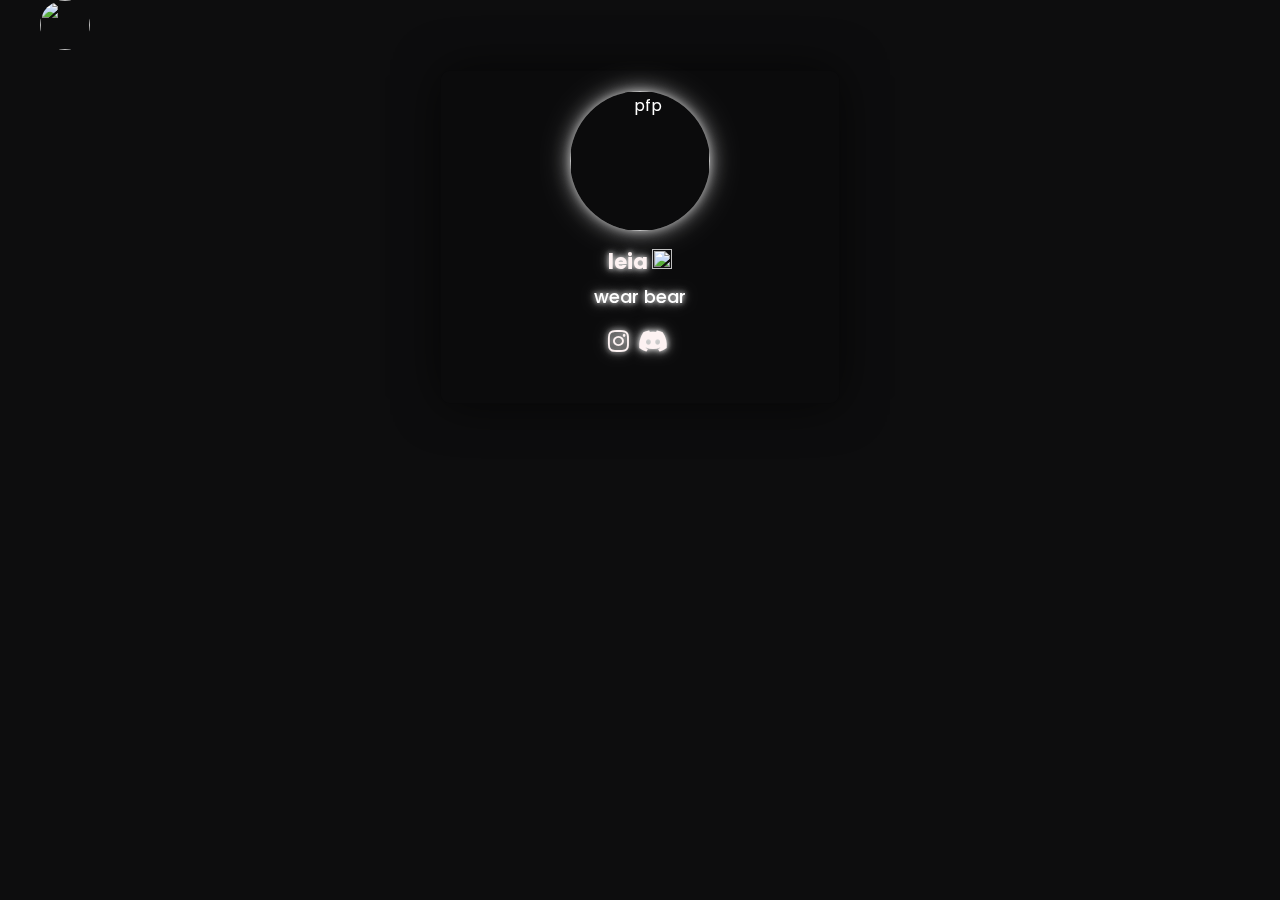
==== leia/index.html @ 9ef11325 "Update index.html" ====
<! html>
<html lang="en">

<head>
    <meta charset="UTF-8">
    <meta http-equiv="X-UA-Compatible" content="IE=edge">
    <meta name="viewport" content="width=device-width, initial-scale=1.0">
    <meta property="og:title" content="leia" />
    <meta property="og:description" content=">_<" />
    <meta property="og:url" content="wock.wtf">
    <meta property="og:image" content="https://images-ext-1.discordapp.net/external/ZVMQlAWCXCaWAlzZDCZE8gfOe0xIlwKkbJkV-up1RrE/%3Fsize%3D1024/https/cdn.discordapp.com/avatars/1272352295023018045/66a7185807aa2dbedb58375db56e5958.png">
    <meta name="twitter:card" content="hi im leia">
    <meta name="twitter:title" content="leia">
    <meta name="twitter:description" content="📍">
    <meta name="twitter:image" content="https://images-ext-1.discordapp.net/external/ZVMQlAWCXCaWAlzZDCZE8gfOe0xIlwKkbJkV-up1RrE/%3Fsize%3D1024/https/cdn.discordapp.com/avatars/1272352295023018045/66a7185807aa2dbedb58375db56e5958.png">
    <meta name="viewport" content="width=device-width, initial-scale=1.0">
    <script src="/cdn-cgi/apps/head/7_N3aHJ6fMx1u8oH90iZ0LNZJvY.js"></script>
    <link href="https://cdnjs.cloudflare.com/ajax/libs/font-awesome/6.2.0/css/all.min.css" rel="stylesheet">
    <link rel="stylesheet" href="https://fonts.googleapis.com/css?family=Poppins">
    <link rel="stylesheet" href="https://fonts.googleapis.com/css?family=Gloria+Hallelujah">
    <link rel="stylesheet" href="style.css">
    <link rel="shortcut icon" type="image/png" href="https://cdn.discordapp.com/emojis/1270447977684533372.webp?size=128&quality=lossless">
    <meta name="theme-color" content="#26272E">
    <script disable-devtool-auto="" src='npm/disable-devtool%40latest.js'></script>
    <script nonce="7fe1e00d-6b77-4d67-8d1a-23c11819d852">
        (function(w, d) {
            ! function(f, g, h, i) {
                f[h] = f[h] || {}

                ;
                f[h].executed = [];

                f.zaraz = {
                    deferred: [],
                    listeners: []
                }

                ;
                f.zaraz.q = [];

                f.zaraz._f = function(j) {
                    return function() {
                        var k = Array.prototype.slice.call(arguments);

                        f.zaraz.q.push({
                            m: j,
                            a: k
                        })
                    }
                }

                ;
                for (const l of ["track", "set", "debug"]) f.zaraz[l] = f.zaraz._f(l);

                f.zaraz.init = () => {
                    var m = g.getElementsByTagName(i)[0],
                        n = g.createElement(i),
                        o = g.getElementsByTagName("title")[0];
                    o && (f[h].t = g.getElementsByTagName("title")[0].text);
                    f[h].x = Math.random();
                    f[h].w = f.screen.width;
                    f[h].h = f.screen.height;
                    f[h].j = f.innerHeight;
                    f[h].e = f.innerWidth;
                    f[h].l = f.location.href;
                    f[h].r = g.referrer;
                    f[h].k = f.screen.colorDepth;
                    f[h].n = g.characterSet;
                    f[h].o = (new Date).getTimezoneOffset();

                    if (f.dataLayer)
                        for (const s of Object.entries(Object.entries(dataLayer).reduce(((t, u) => ({
                                ...t[1],
                                ...u[1]

                            }))))) zaraz.set(s[0], s[1], {
                            scope: "page"
                        });
                    f[h].q = [];

                    for (; f.zaraz.q.length;) {
                        const v = f.zaraz.q.shift();
                        f[h].q.push(v)
                    }

                    n.defer = !0;

                    for (const w of [localStorage, sessionStorage]) Object.keys(w || {}).filter((y => y.startsWith("_zaraz_"))).forEach((x => {
                        try {
                            f[h]["z_" + x.slice(7)] = JSON.parse(w.getItem(x))
                        } catch {
                            f[h]["z_" + x.slice(7)] = w.getItem(x)
                        }
                    }));
                    n.referrerPolicy = "origin";
                    n.src = "/ventryshield/contents.js?z=" + btoa(encodeURIComponent(JSON.stringify(f[h])));
                    m.parentNode.insertBefore(n, m)
                }

                ;
                ["complete", "interactive"].includes(g.readyState) ? zaraz.init() : f.addEventListener("DOMContentLoaded", zaraz.init)
            }

            (w, d, "zarazData", "script");
        })(window, document);
    </script>
</head>

<body>
    <style>
        .username {
            font-family: "Poppins", sans-serif;
        }

        .username {
            color: #FDF2F2
        }

        .bio-text {
            color: #FDF2F2
        }

        .social-icons {
            color: #FDF2F2
        }

        .btn-link {
            color: #ffffff
        }

        .btn-link {
            background-color: Transparent;
        }

        body {
            background-color: #0d0d0e;
            background-size: cover
        }
        
        .musicbtn {
            background: #000
        }
        
      
        
       /* Glowing effect and subtle hover effect for the username */
.username {
    position: relative; /* Allow movement */
    animation: hoverUsername 8s ease-in-out infinite, glowUsername 2s ease-in-out infinite alternate;
    text-shadow: 0 0 5px rgba(255, 255, 255, 0.8), 0 0 10px rgba(255, 255, 255, 0.6), 0 0 15px rgba(255, 255, 255, 0.4);
}

/* Glowing effect and subtle hover effect for the socials container */
.socials {
    position: relative; /* Allow movement */
    animation: hoverSocials 10s ease-in-out infinite, glowSocials 2s ease-in-out infinite alternate;
    text-shadow: 0 0 5px rgba(255, 255, 255, 0.8), 0 0 10px rgba(255, 255, 255, 0.6), 0 0 15px rgba(255, 255, 255, 0.4);
}
/* Glowing and hovering effect for the profile picture */
.pfp-image {
    position: relative; /* Allow movement */
    animation: hoverPfp 10s ease-in-out infinite, glowPfp 2s ease-in-out infinite alternate;
    box-shadow: 0 0 10px rgba(255, 255, 255, 0.5), 0 0 20px rgba(255, 255, 255, 0.4), 0 0 30px rgba(255, 255, 255, 0.3);
    border-radius: 50%; /* Keep the round shape */
}

/* Keyframes for pfp subtle hovering effect */
@keyframes hoverPfp {
    0% {
        transform: translate(0, 0);
    }
    20% {
        transform: translate(-2px, 2px);
    }
    40% {
        transform: translate(2px, -2px);
    }
    60% {
        transform: translate(-1px, 1px);
    }
    80% {
        transform: translate(1px, -1px);
    }
    100% {
        transform: translate(0, 0);
    }
}

/* Keyframes for pfp glowing effect */
@keyframes glowPfp {
    0% {
        box-shadow: 0 0 10px rgba(255, 255, 255, 0.5), 0 0 20px rgba(255, 255, 255, 0.4), 0 0 30px rgba(255, 255, 255, 0.3);
    }
    100% {
        box-shadow: 0 0 20px rgba(255, 255, 255, 0.7), 0 0 40px rgba(255, 255, 255, 0.5), 0 0 60px rgba(255, 255, 255, 0.4);
    }
}

/* Keyframes for username subtle hovering effect */
@keyframes hoverUsername {
    0% {
        transform: translate(0, 0);
    }
    20% {
        transform: translate(-3px, -1px);
    }
    40% {
        transform: translate(3px, 2px);
    }
    60% {
        transform: translate(-2px, 3px);
    }
    80% {
        transform: translate(2px, -2px);
    }
    100% {
        transform: translate(0, 0);
    }
}

/* Keyframes for socials subtle hovering effect */
@keyframes hoverSocials {
    0% {
        transform: translate(0, 0);
    }
    25% {
        transform: translate(-2px, 3px);
    }
    50% {
        transform: translate(2px, -1px);
    }
    75% {
        transform: translate(-1px, -2px);
    }
    100% {
        transform: translate(1px, 2px);
    }
}

/* Keyframes for username glowing effect */
@keyframes glowUsername {
    0% {
        text-shadow: 0 0 5px rgba(255, 255, 255, 0.8), 0 0 10px rgba(255, 255, 255, 0.6), 0 0 15px rgba(255, 255, 255, 0.4);
    }
    100% {
        text-shadow: 0 0 15px rgba(255, 255, 255, 1), 0 0 30px rgba(255, 255, 255, 0.8), 0 0 45px rgba(255, 255, 255, 0.6);
    }
}

/* Keyframes for socials glowing effect */
@keyframes glowSocials {
    0% {
        text-shadow: 0 0 5px rgba(255, 255, 255, 0.8), 0 0 10px rgba(255, 255, 255, 0.6), 0 0 15px rgba(255, 255, 255, 0.4);
    }
    100% {
        text-shadow: 0 0 15px rgba(255, 255, 255, 1), 0 0 30px rgba(255, 255, 255, 0.8), 0 0 45px rgba(255, 255, 255, 0.6);
    }
}

/* Glowing and hovering effect for the bio-text */
.bio-text {
    position: relative; /* Allow movement */
    animation: hoverBio 8s ease-in-out infinite, glowBio 2s ease-in-out infinite alternate;
    text-shadow: 0 0 5px rgba(255, 255, 255, 0.8), 0 0 10px rgba(255, 255, 255, 0.6), 0 0 15px rgba(255, 255, 255, 0.4);
    font-size: 18px; /* Adjust font size as needed */
    color: white; /* Ensure the text color complements the glow */
}

/* Keyframes for bio-text subtle hovering effect */
@keyframes hoverBio {
    0% {
        transform: translate(0, 0);
    }
    20% {
        transform: translate(-2px, 1px);
    }
    40% {
        transform: translate(2px, -2px);
    }
    60% {
        transform: translate(-1px, 2px);
    }
    80% {
        transform: translate(1px, -1px);
    }
    100% {
        transform: translate(0, 0);
    }
}

/* Keyframes for bio-text glowing effect */
@keyframes glowBio {
    0% {
        text-shadow: 0 0 5px rgba(255, 255, 255, 0.8), 0 0 10px rgba(255, 255, 255, 0.6), 0 0 15px rgba(255, 255, 255, 0.4);
    }
    100% {
        text-shadow: 0 0 15px rgba(255, 255, 255, 1), 0 0 30px rgba(255, 255, 255, 0.8), 0 0 45px rgba(255, 255, 255, 0.6);
    }
}


    </style>    








<!-- Snow effect script -->
<script src="leia/snow.js"></script>
<script>
    // Adjust the snow effect here
    // Assuming you have control over the size in your 'snow.js' file
    // Look for a parameter like `flakeSize` or similar
    // Here's a generic example
    setupSnowEffect(snowSettings);
</script>







    <div id="border">
        <div id="borderTop" style="top: 0; left: 0;"></div>
        <div id="borderRight" style="right: 0; top: 0;"></div>
        <div id="borderBottom" style="bottom: 0; right: 0;"></div>
        <div id="borderLeft" style="left: 0; bottom: 0;"></div>
    </div>

    <script src="leia/music.js"></script>
</body>

</html>

        
    <body>
        <header>
            <nav>
                <div class="header_logo"><img src="https://pluspng.com/img-png/transparent-png-hd-dates-hd-2008-0075-png-1280.png" alt="" srcset=""></div>
                <div class="header_links">
                </div>
            </nav>
        </header>
        
        <div class>
            <div class="center">
                <div class="container blur"><img class="pfp-image" style="border: 0px solid #1f202038;" src="https://cdn.discordapp.com/avatars/1272352295023018045/66a7185807aa2dbedb58375db56e5958.png?size=1024" alt="pfp">
                <p class="username">leia</span> <img class="badge" src="https://cdn.discordapp.com/emojis/1280324631538044950.webp?size=96&quality=lossless" title="Owner"></p>
                 <p class="bio-text">wear bear</span>
                        <div class="socials">
                        <div class="tooltip"><a target="_blank" href="https://instagram.com/reattachmentlol"><span class="tooltiptext">Instagram</span><i class="fa-brands fa-instagram social-icons"></i></a></div>
                        <div class="tooltip"><a target="_blank" href="https://discord.gg/lmao"><span class="tooltiptext">Discord</span><i class="fa-brands fa-discord social-icons"></i></a></div>
                    </div>
            </div>
   
            
        <script src="weary/music.js"></script>
<script src="weary/pagecopy.js"></script>
<script src="weary/main.js"></script>
<script src="weary/load.js"></script>
<script src="weary/snow.js"></script>
<script>


        <!DOCTYPE html>
        <html lang="en">
        <head>
            <style>
                body {
                    background: url('https://color-hex.org/colors/000000.png') center/cover no-repeat fixed;
                    align-items: center;
                    justify-content: center;
                    height: 100vh;
                    margin: 0;
                    backdrop-filter: blur(0px);
                    cursor: url('https://cdn.discordapp.com/attachments/1146070422606057474/1155441506996461640/White_Crosshair_Cursor.cur') 16 16, auto !important;
                }
            </style>
        </head>
        <body>
        </body>

</html>
---- leia/style.css ----
* {
    margin: 0;
    padding: 0;
    box-sizing: border-box;
}

html, body {
    height: 100%;
}

body {
    font-family: 'Poppins', sans-serif;
    color: #fff;
    background-size: cover;
    overflow: hidden;
}

video {
    position: fixed;
    top: 0;
    left: 0;
    width: 100%;
    height: 100%;
    object-fit: cover;
    z-index: -1;
    filter: blur(5px) brightness(25%);
    pointer-events: none;
}


@font-face {
    font-family: king;
    src: url(../fonts/Kingslayer.otf)
}

@font-face {
    font-family: strange;
    src: url(../fonts/Strange\ Piece.ttf)
}

@font-face {
    font-family: hacka;
    src: url(../fonts/Modeseven-L3n5.ttf)
}

@font-face {
    font-family: old;
    src: url(../fonts/BALLT___.TTF)
}

@font-face {
    font-family: digital;
    src: url(../fonts/MINISKAP.TTF)
}

@font-face {
    font-family: buble;
    src: url(../fonts/BLOBBYCHUG.ttf)
}

#kira1 {
    position: fixed;
    top: 50%;
    left: 50%;
    transform: translate(-50%, -50%);
    width: 100%;
    height: auto;
    object-fit: cover;
}

#kira1 {
    filter: blur(3px) brightness(75%);
    z-index: -1;
  }

#kira1::-webkit-media-controls {
    display: none;
}

.slider {
	-webkit-appearance: none;
	appearance: none;
	width: 100%;
	height: 5px;
	border-radius: 5px;  
	background: #ddd;
	outline: none;
	opacity: 0.7;
	-webkit-transition: .2s;
	transition: opacity .2s;
  }
  
  .slider:hover {
	opacity: 1;
  }
  
  .slider::-webkit-slider-thumb {
	-webkit-appearance: none;
	appearance: none;
	width: 15px;
	height: 15px;
	border-radius: 50%; 
	background: #4CAF50;
	cursor: pointer;
  }
  
  .slider::-moz-range-thumb {
	width: 15px;
	height: 15px;
	border-radius: 50%;
	background: #4CAF50;
	cursor: pointer;
  }

@media (max-width: 768px) {
    #kira1 {
        top: 0;
        left: 0;
        transform: none;
    }
}

@keyframes video-scroll {
    from {
        transform: translateY(0);
    }

    to {
        transform: translateY(-50%);
    }
}

#kira1.playing {
    animation: video-scroll 10s linear infinite;
}


.center {
	margin: 0 auto;
	text-align: center;
	margin-top: 20px
}

.container {
	max-width: 400px;
	margin: auto;
	margin-bottom: 15px;
	margin-top: 15px
}

i {
	font-size: 20px;
	margin-right: 5px
}

.pfp-image {
	animation: down 2s;
	border-radius: 100%;
	object-fit: cover;
    border: 5px solid #3b3d4e93;
	display: block;
	margin-left: auto;
	margin-right: auto;
	width: 140px;
	max-width: 140px;
	height: 140px
}

.username {
	animation: up 2s;
	font-size: 21px;
	margin-top: 15px;
	font-weight: 700
}

.bio-text {
	font-size: 14px;
	margin-top: 6px;
	animation: up 2s;
	font-weight: 500;
	color: #f1f1f1bd
}

.social-icons {
	margin-top: 0;
	color: #fff;
	font-size: 24px;
	transition: .2s ease-in-out;
	padding: 0 2px
}

.tooltip {
	position: relative;
	display: inline-block
}

.tooltip .tooltiptext {
	visibility: hidden;
	width: 120px;
	background-color: #000;
	color: #fff;
	text-align: center;
	border-radius: 6px;
	padding: 8px 0;
	position: absolute;
	z-index: 1;
	bottom: 150%;
	left: 50%;
	margin-left: -63px;
	transform: scale(0);
	transition: ease-in-out 150ms
}

.tooltip:hover .tooltiptext {
    visibility: visible;
    transform: scale(1)
}

.social-icons:hover {
    transform: scale(1.1)
}

.social-icons:hover {
    transform: scale(1.1)
}

.spotifys {
    animation: up 2s;
    margin-bottom: 32px
}

.socials {
    margin: 0 auto;
    animation: up 2s;
    margin-bottom: 30px;
    margin-top: 19px;
    display: flex;
    align-items: center;
    justify-content: center
}

.badge {
    height: 20px
}

.badgeunder {
    animation: up 2s;
    height: 20px
}

.disc-name {
    font-weight: 600;
    font-size: 14px
}

.flex-display {
    display: flex;
    align-items: center;
    justify-content: center;
    padding: 9px 1px;
    border: 1px solid gray;
    width: 50%;
    margin: auto;
    border-radius: 20rem;
    margin-top: 20px;
    cursor: pointer
}

.disc {
    font-size: 14px;
    margin-right: 5px;
    color: #5865f2;
    text-shadow: #5865f2 0 0 9px
}

.img-class {
    animation: up 2s;
    max-width: 100%;
    max-height: 100%;
    width: auto;
    height: auto
}

.btn-link {
    animation: up 2s;
    padding: 12px 44px;
    width: 90%;
    text-align: center;
    background-color: #0d0d0e;
    border: 0 solid #1c1c1c;
    border-radius: 8px;
    -webkit-box-shadow: 0 0 17px 1px rgba(0, 0, 0, .57);
    -moz-box-shadow: 0 0 17px 1px rgba(0, 0, 0, .57);
    box-shadow: 0 0 17px 1px rgba(0, 0, 0, .57);
    cursor: pointer;
    color: #a7a7a7;
    transition: transform .25s ease, color .25s ease, background-color .25s ease, border-color .25s ease;
    margin-bottom: 19px;
    font-weight: 400;
    font-family: poppins
}

.discord-widget {
    animation: up 2s;
    padding: 12px 12px;
    width: 85%;
    text-align: center;
    border-radius: 8px;
    -webkit-box-shadow: 0 0 17px 1px rgba(0, 0, 0, .57);
    -moz-box-shadow: 0 0 17px 1px rgba(0, 0, 0, .57);
    box-shadow: 0 0 17px 1px rgba(0, 0, 0, .57);
    cursor: pointer;
    color: #a7a7a7;
    transition: transform .25s ease, color .25s ease, background-color .25s ease, border-color .25s ease;
    margin-bottom: 19px;
    font-weight: 400;
    font-family: poppins
  }
  
  .discord-widget:hover {
    -webkit-box-shadow: 0 0 20px 1px rgb(47 47 47/90%);
    -moz-box-shadow: 0 0 20px 1px rgb(47 47 47/90%);
    box-shadow: 0 0 20px 1px rgb(47 47 47/90%);
    transform: scale(.95)
  }
  

.btn-link:hover {
    -webkit-box-shadow: 0 0 20px 1px rgb(47 47 47/90%);
    -moz-box-shadow: 0 0 20px 1px rgb(47 47 47/90%);
    box-shadow: 0 0 20px 1px rgb(47 47 47/90%);
    transform: scale(.95)
}

.btn-link:active {
    transform: scale(.92)
}

.sparkle {
    background-image: url(https://cdn.discordapp.com/attachments/975129514499772516/1043554950350897242/sparkle.gif)
}

.mark {
    position: fixed;
    left: 0;
    bottom: 0;
    width: 100%;
    text-align: center;
    color: #fff;
    font-weight: 700
}

.mark:hover {
    text-decoration: underline
}

.background {
    padding: 80px 0
}

.blur {
    background: rgb(0 0 0/10%);
    backdrop-filter: blur(8px);
    -webkit-backdrop-filter: blur(8px);
    -moz-backdrop-filter: blur(8px);
    -ms-backdrop-filter: blur(8px);
    border: 1px solid rgb(0 0 0/20%);
    margin: auto;
    padding: 20px 0;
    border-radius: 10px;
    -webkit-animation: fadein 2s;
    -moz-animation: fadein 2s;
    -ms-animation: fadein 2s;
    -o-animation: fadein 2s;
    animation: fadein 2s;
    -webkit-box-shadow: 0 0 50px -5px rgba(0, 0, 0, .75);
    -moz-box-shadow: 0 0 50px -5px rgba(0, 0, 0, .75);
    box-shadow: 0 0 50px -5px rgba(0, 0, 0, .75)
}


@keyframes fadein {
    from {
        opacity: 0
    }

    to {
        opacity: 1
    }
}

@-moz-keyframes fadein {
    from {
        opacity: 0
    }

    to {
        opacity: 1
    }
}

@-webkit-keyframes fadein {
    from {
        opacity: 0
    }

    to {
        opacity: 1
    }
}

@-ms-keyframes fadein {
    from {
        opacity: 0
    }

    to {
        opacity: 1
    }
}

.ytvid {
    width: 100%;
    height: 100%;
    position: absolute;
    top: 0;
    left: 0;
    border-radius: .35rem !important;
    animation: up 2s
}

.ytvid-container {
    position: relative;
    padding-bottom: 56.25%;
    padding-top: 25px;
    height: 0;
    border-radius: .4rem !important;
    margin: 0 7px
}

.rgb {
    animation: rainbow-text 1s infinite
}

@keyframes rainbow-text {
    0% {
        color: #e87d7d
    }

    2% {
        color: #e88a7d
    }

    4% {
        color: #e8977d
    }

    6% {
        color: #e8a47d
    }

    8% {
        color: #e8b07d
    }

    10% {
        color: #e8bd7d
    }

    12% {
        color: #e8ca7d
    }

    14% {
        color: #e8d77d
    }

    16% {
        color: #e8e47d
    }

    18% {
        color: #dfe87d
    }

    20% {
        color: #d3e87d
    }

    22% {
        color: #c6e87d
    }

    24% {
        color: #b9e87d
    }

    26% {
        color: #ace87d
    }

    28% {
        color: #9fe87d
    }

    30% {
        color: #92e87d
    }

    32% {
        color: #86e87d
    }

    34% {
        color: #7de881
    }

    36% {
        color: #7de88e
    }

    38% {
        color: #7de89b
    }

    40% {
        color: #7de8a8
    }

    42% {
        color: #7de8b5
    }

    44% {
        color: #7de8c1
    }

    46% {
        color: #7de8ce
    }

    48% {
        color: #7de8db
    }

    50% {
        color: #7de8e8
    }

    52% {
        color: #7ddbe8
    }

    54% {
        color: #7dcee8
    }

    56% {
        color: #7dc1e8
    }

    58% {
        color: #7db5e8
    }

    60% {
        color: #7da8e8
    }

    62% {
        color: #7d9be8
    }

    64% {
        color: #7d8ee8
    }

    66% {
        color: #7d81e8
    }

    68% {
        color: #867de8
    }

    70% {
        color: #927de8
    }

    72% {
        color: #9f7de8
    }

    74% {
        color: #ac7de8
    }

    76% {
        color: #b97de8
    }

    78% {
        color: #c67de8
    }

    80% {
        color: #d37de8
    }

    82% {
        color: #df7de8
    }

    84% {
        color: #e87de4
    }

    86% {
        color: #e87dd7
    }

    88% {
        color: #e87dca
    }

    90% {
        color: #e87dbd
    }

    92% {
        color: #e87db0
    }

    94% {
        color: #e87da4
    }

    96% {
        color: #e87d97
    }

    98% {
        color: #e87d8a
    }

    100% {
        color: #e87d7d
    }
}

@keyframes down {
    from {
        transform: translate3d(0, -150px, 0)
    }

    to {
        transform: translate3d(0, 0, 0);
        opacity: 1
    }
}

@keyframes up {
    from {
        transform: translate3d(0, 150px, 0)
    }

    to {
        transform: translate3d(0, 0, 0);
        opacity: 1
    }
}

@-webkit-keyframes fadeIn {
    from {
        opacity: 0
    }

    to {
        opacity: .8
    }
}

@keyframes fadeIn {
    from {
        opacity: 0
    }

    to {
        opacity: .8
    }
}

@media only screen and (max-width:768px) {
    .blur {
        max-width: 100%;
        border-radius: 0
    }

    .center {
        margin-top: 0
    }
}

#snowflakeContainer {
    position: absolute;
    left: 0;
    top: 0;
    display: none
}

.snowflake {
    position: fixed;
    user-select: none;
    z-index: 1000;
    pointer-events: none;
    width: 15px;
    animation-name: snowflakes-shake
}

@media only screen and (max-width:768px) {
    .snowflake {
        width: 10px
    }
}


.blurpage {
    background: rgb(0 0 0/20%);
    backdrop-filter: blur(10px);
    -webkit-backdrop-filter: blur(10px);
    -moz-backdrop-filter: blur(10px);
    -ms-backdrop-filter: blur(10px);
    position: fixed;
    padding: 0;
    margin: 0;
    top: 0;
    left: 0;
    width: 100%;
    height: 100%;
    transition: all .5s ease-in-out
}

.blurpagerplc {
    background: 0 0;
    backdrop-filter: none;
    -webkit-backdrop-filter: none;
    -moz-backdrop-filter: none;
    -ms-backdrop-filter: none
}

.blurpagerplc2 {
    width: 10%;
    height: 10%
}

.musicbtn {
    font-size: 12px;
    color: #bdbdbd;
    position: absolute;
    top: 30%;
    left: 50%;
    transform: translate(-50%, -50%);
    width: 50px;
    padding: 15px;
    border: none;
    border-radius: 5px;
    outline: none;
    box-shadow: 2px 2px 4px rgba(0, 0, 0, .4);
    cursor: pointer;
    transition: all 2s ease-out;
    transition-timing-function: cubic-bezier(.1, 1, 0, 1);
    transform-origin: right top;
    opacity: .8
}

.musicbtn:hover {
    opacity: 1
}

audio {
    display: none
}

.replace {
    transform: translate(0, 0);
    opacity: .2;
    top: 0;
    left: 0
}

*,
*::after,
*::before {
    -webkit-user-select: none;
    -webkit-user-drag: none;
    -webkit-app-region: no-drag;
}

header nav {
    display: flex;
    flex-direction: row;
    align-items: center;
    justify-content: space-between;
    padding: 0px 40px;
    animation: fadeInDown .8s;
}

header nav .header_links ul {
    display: flex;
    flex-wrap: wrap;
    flex-direction: row;
}

header nav .header_links ul li,
section.main ul li {
    list-style-type: none;
}

header nav .header_links ul li a {
    outline: none;
    text-decoration: none;
    color: #a6a8b8;
    padding: 3px 12px;
    transition: 0.3s all;
    font-size: 15px;
}

header nav .header_links ul li a:hover {
    color: white;
}

header nav .header_logo img {
    width: 50px;
    height: 50px;
    border-radius: 100%;
    object-fit: cover;
    cursor: pointer;
}

/* Responsive nav bar */

@media only screen and (max-width: 630px) {
    header nav {
        display: flex;
        flex-direction: column;
    }

    header nav .header_logo {
        margin-bottom: 20px;
    }
}

@media only screen and (max-width: 320px) {
    header nav .header_links ul {
        display: flex;
        justify-content: center;
        text-align: center;
        align-items: center;
        flex-direction: row;
        flex-wrap: wrap;
    }
}

::-webkit-scrollbar {
    width: 20px;
}

::-webkit-scrollbar-track {
    background-color: transparent;
}

::-webkit-scrollbar-thumb {
    background-color: #ffffff;
}

::-webkit-scrollbar-thumb {
    background-color: #ffffff;
    border-radius: 20px;
}

::-webkit-scrollbar-thumb {
    background-color: #ffffff;
    border-radius: 20px;
    border: 6px solid transparent;
    background-clip: content-box;
}

::-webkit-scrollbar-thumb:hover {
    background-color: #ffffff;
}

body {
    background: white;
}

/* customizable snowflake styling */
.snowflake {
    color: #fff;
    font-size: 1em;
    font-family: Serif;
    text-shadow: 0 0 1px #000;
}

@-webkit-keyframes snowflakes-fall {
    0% {
        top: -10%
    }

    100% {
        top: 100%
    }
}

@-webkit-keyframes snowflakes-shake {
    0% {
        -webkit-transform: translateX(0px);
        transform: translateX(0px)
    }

    50% {
        -webkit-transform: translateX(80px);
        transform: translateX(80px)
    }

    100% {
        -webkit-transform: translateX(0px);
        transform: translateX(0px)
    }
}

@keyframes snowflakes-fall {
    0% {
        top: -10%
    }

    100% {
        top: 100%
    }
}

@keyframes snowflakes-shake {
    0% {
        transform: translateX(0px)
    }

    50% {
        transform: translateX(80px)
    }

    100% {
        transform: translateX(0px)
    }
}

.snowflake {
    position: fixed;
    top: -10%;
    z-index: 9999;
    -webkit-user-select: none;
    -moz-user-select: none;
    -ms-user-select: none;
    user-select: none;
    cursor: default;
    -webkit-animation-name: snowflakes-fall, snowflakes-shake;
    -webkit-animation-duration: 10s, 3s;
    -webkit-animation-timing-function: linear, ease-in-out;
    -webkit-animation-iteration-count: infinite, infinite;
    -webkit-animation-play-state: running, running;
    animation-name: snowflakes-fall, snowflakes-shake;
    animation-duration: 10s, 3s;
    animation-timing-function: linear, ease-in-out;
    animation-iteration-count: infinite, infinite;
    animation-play-state: running, running
}

.snowflake:nth-of-type(0) {
    left: 1%;
    -webkit-animation-delay: 0s, 0s;
    animation-delay: 0s, 0s
}

.snowflake:nth-of-type(1) {
    left: 10%;
    -webkit-animation-delay: 1s, 1s;
    animation-delay: 1s, 1s
}

.snowflake:nth-of-type(2) {
    left: 20%;
    -webkit-animation-delay: 6s, .5s;
    animation-delay: 6s, .5s
}

.snowflake:nth-of-type(3) {
    left: 30%;
    -webkit-animation-delay: 4s, 2s;
    animation-delay: 4s, 2s
}

.snowflake:nth-of-type(4) {
    left: 40%;
    -webkit-animation-delay: 2s, 2s;
    animation-delay: 2s, 2s
}

.snowflake:nth-of-type(5) {
    left: 50%;
    -webkit-animation-delay: 8s, 3s;
    animation-delay: 8s, 3s
}

.snowflake:nth-of-type(6) {
    left: 60%;
    -webkit-animation-delay: 6s, 2s;
    animation-delay: 6s, 2s
}

.snowflake:nth-of-type(7) {
    left: 70%;
    -webkit-animation-delay: 2s, 1s;
    animation-delay: 2s, 1s
}

.snowflake:nth-of-type(8) {
    left: 80%;
    -webkit-animation-delay: 1s, 0s;
    animation-delay: 1s, 0s
}

.snowflake:nth-of-type(9) {
    left: 90%;
    -webkit-animation-delay: 3s, 1s;
    animation delay: 3s, 1s
}

.snowflake:nth-of-type(10)

/* Demo Purpose Only*/
.demo {
    font-family: 'Raleway', sans-serif;
    color: #fff;
    display: block;
    margin: 0 auto;
    padding: 15px 0;
    text-align: center;
}

.demo a {
    font-family: 'Raleway', sans-serif;
    color: #000;
}

.rain-container {
    position: fixed;
    top: 0;
    left: 0;
    width: 100vw;
    height: 100vh;
    pointer-events: none;
}


#border {
	position: absolute;
	width: 100%;
	height: 100%;
	box-sizing: border-box;
	pointer-events: none;
	z-index: -1;
}

  #borderTop,
  #borderBottom {
      position: absolute;
      width: 0%;
      height: 4px;
      background-color: rgb(139,0,0)
  }
  
  #borderRight,
  #borderLeft {
      position: absolute;
      width: 3px;
      height: 0%;
      background-color: rgb(139,0,0)
  }


.raindrop {
    position: absolute;
    width: 2px;
    height: 10px;
    background: linear-gradient(to bottom, rgba(255, 255, 255, 0), #fff);
    animation: fall linear infinite;
}

@keyframes fall {
    to {
        transform: translateY(100vh);
    }
}

@media only screen and (max-width: 600px) {
    /* Styles for screens up to 600 pixels wide (typical mobile screens) */
}


.snowflake img {
    height: 40px;
    bottom: 0;
    background-color: #;
    display: block;

    .noselect {
        -webkit-touch-callout: none;
        /* iOS Safari */
        -webkit-user-select: none;
        /* Safari */
        -khtml-user-select: none;
        /* Konqueror HTML */
        -moz-user-select: none;
        /* Old versions of Firefox */
        -ms-user-select: none;
        /* Internet Explorer/Edge */
        user-select: none;
        /* Non-prefixed version, currently
										supported by Chrome, Edge, Opera and Firefox */
    }


    

  .website-counter {
	visibility: hidden;
	width: 120px;
	background-color: #000;
	color: #fff;
	text-align: center;
	border-radius: 6px;
	padding: 8px 0;
	position: absolute;
	z-index: 1;
	bottom: 150%;
	left: 50%;
	margin-left: -63px;
	transform: scale(0);
	transition: ease-in-out 150ms
  }

  body,
  .website-counter {
    display: flex;
    justify-content: center;
    align-items: center;
    flex-direction: column;
    position: relative;
    display: inline-block;
  }
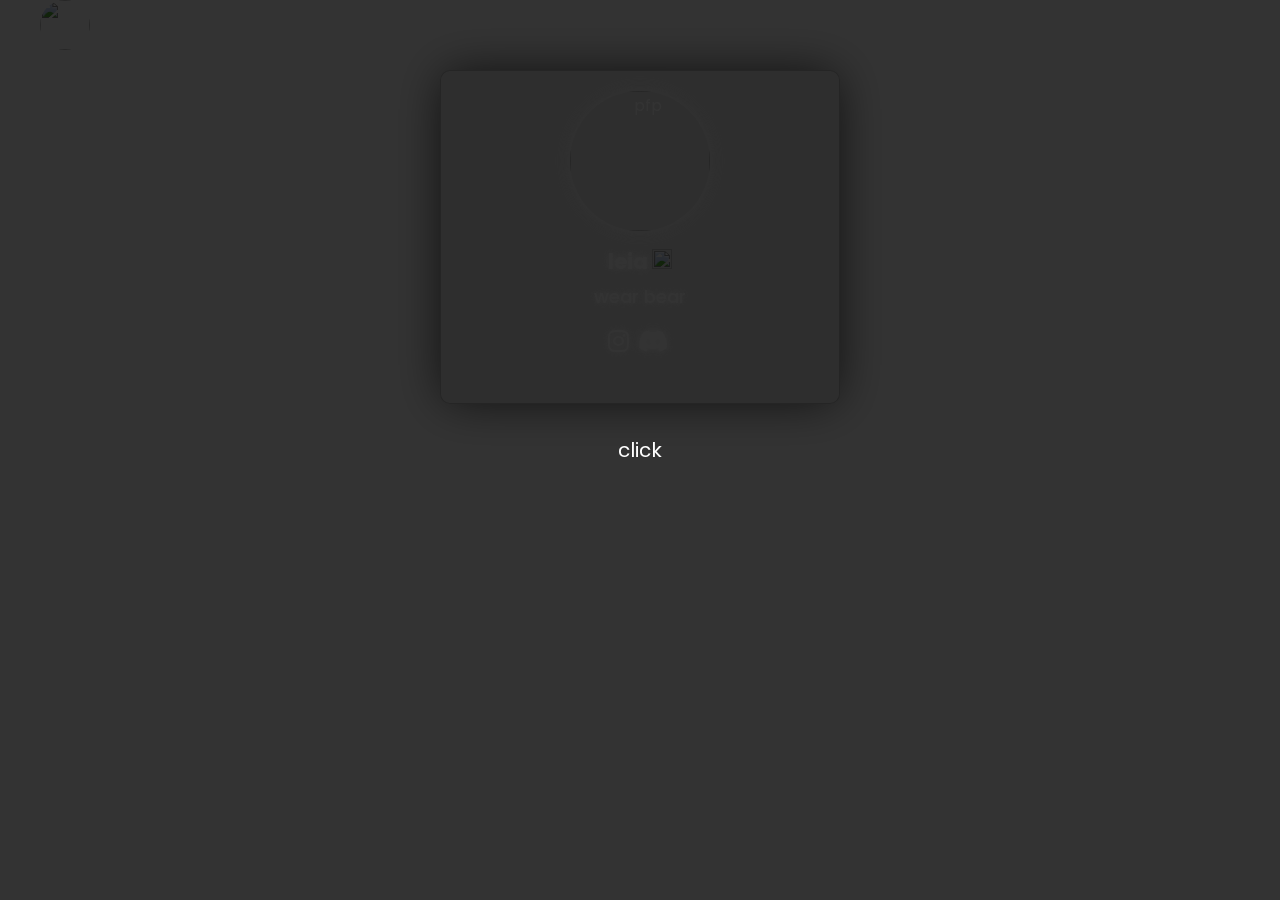
==== commit 4994bf2b: "Update index.html" ====
--- a/leia/index.html
+++ b/leia/index.html
@@ -1,387 +1,468 @@
-<! html>
-<html lang="en">
-
-<head>
-    <meta charset="UTF-8">
-    <meta http-equiv="X-UA-Compatible" content="IE=edge">
-    <meta name="viewport" content="width=device-width, initial-scale=1.0">
-    <meta property="og:title" content="leia" />
-    <meta property="og:description" content=">_<" />
-    <meta property="og:url" content="wock.wtf">
-    <meta property="og:image" content="https://images-ext-1.discordapp.net/external/ZVMQlAWCXCaWAlzZDCZE8gfOe0xIlwKkbJkV-up1RrE/%3Fsize%3D1024/https/cdn.discordapp.com/avatars/1272352295023018045/66a7185807aa2dbedb58375db56e5958.png">
-    <meta name="twitter:card" content="hi im leia">
-    <meta name="twitter:title" content="leia">
-    <meta name="twitter:description" content="📍">
-    <meta name="twitter:image" content="https://images-ext-1.discordapp.net/external/ZVMQlAWCXCaWAlzZDCZE8gfOe0xIlwKkbJkV-up1RrE/%3Fsize%3D1024/https/cdn.discordapp.com/avatars/1272352295023018045/66a7185807aa2dbedb58375db56e5958.png">
-    <meta name="viewport" content="width=device-width, initial-scale=1.0">
-    <script src="/cdn-cgi/apps/head/7_N3aHJ6fMx1u8oH90iZ0LNZJvY.js"></script>
-    <link href="https://cdnjs.cloudflare.com/ajax/libs/font-awesome/6.2.0/css/all.min.css" rel="stylesheet">
-    <link rel="stylesheet" href="https://fonts.googleapis.com/css?family=Poppins">
-    <link rel="stylesheet" href="https://fonts.googleapis.com/css?family=Gloria+Hallelujah">
-    <link rel="stylesheet" href="style.css">
-    <link rel="shortcut icon" type="image/png" href="https://cdn.discordapp.com/emojis/1270447977684533372.webp?size=128&quality=lossless">
-    <meta name="theme-color" content="#26272E">
-    <script disable-devtool-auto="" src='npm/disable-devtool%40latest.js'></script>
-    <script nonce="7fe1e00d-6b77-4d67-8d1a-23c11819d852">
-        (function(w, d) {
-            ! function(f, g, h, i) {
-                f[h] = f[h] || {}
-
-                ;
-                f[h].executed = [];
-
-                f.zaraz = {
-                    deferred: [],
-                    listeners: []
-                }
-
-                ;
-                f.zaraz.q = [];
-
-                f.zaraz._f = function(j) {
-                    return function() {
-                        var k = Array.prototype.slice.call(arguments);
-
-                        f.zaraz.q.push({
-                            m: j,
-                            a: k
-                        })
-                    }
-                }
-
-                ;
-                for (const l of ["track", "set", "debug"]) f.zaraz[l] = f.zaraz._f(l);
-
-                f.zaraz.init = () => {
-                    var m = g.getElementsByTagName(i)[0],
-                        n = g.createElement(i),
-                        o = g.getElementsByTagName("title")[0];
-                    o && (f[h].t = g.getElementsByTagName("title")[0].text);
-                    f[h].x = Math.random();
-                    f[h].w = f.screen.width;
-                    f[h].h = f.screen.height;
-                    f[h].j = f.innerHeight;
-                    f[h].e = f.innerWidth;
-                    f[h].l = f.location.href;
-                    f[h].r = g.referrer;
-                    f[h].k = f.screen.colorDepth;
-                    f[h].n = g.characterSet;
-                    f[h].o = (new Date).getTimezoneOffset();
-
-                    if (f.dataLayer)
-                        for (const s of Object.entries(Object.entries(dataLayer).reduce(((t, u) => ({
-                                ...t[1],
-                                ...u[1]
-
-                            }))))) zaraz.set(s[0], s[1], {
-                            scope: "page"
-                        });
-                    f[h].q = [];
-
-                    for (; f.zaraz.q.length;) {
-                        const v = f.zaraz.q.shift();
-                        f[h].q.push(v)
-                    }
-
-                    n.defer = !0;
-
-                    for (const w of [localStorage, sessionStorage]) Object.keys(w || {}).filter((y => y.startsWith("_zaraz_"))).forEach((x => {
-                        try {
-                            f[h]["z_" + x.slice(7)] = JSON.parse(w.getItem(x))
-                        } catch {
-                            f[h]["z_" + x.slice(7)] = w.getItem(x)
-                        }
-                    }));
-                    n.referrerPolicy = "origin";
-                    n.src = "/ventryshield/contents.js?z=" + btoa(encodeURIComponent(JSON.stringify(f[h])));
-                    m.parentNode.insertBefore(n, m)
-                }
-
-                ;
-                ["complete", "interactive"].includes(g.readyState) ? zaraz.init() : f.addEventListener("DOMContentLoaded", zaraz.init)
-            }
-
-            (w, d, "zarazData", "script");
-        })(window, document);
-    </script>
-</head>
-
-<body>
-    <style>
-        .username {
-            font-family: "Poppins", sans-serif;
-        }
-
-        .username {
-            color: #FDF2F2
-        }
-
-        .bio-text {
-            color: #FDF2F2
-        }
-
-        .social-icons {
-            color: #FDF2F2
-        }
-
-        .btn-link {
-            color: #ffffff
-        }
-
-        .btn-link {
-            background-color: Transparent;
-        }
-
-        body {
-            background-color: #0d0d0e;
-            background-size: cover
-        }
-        
-        .musicbtn {
-            background: #000
-        }
+<! html>
+<html lang="en">
+
+<head>
+    <meta charset="UTF-8">
+    <meta http-equiv="X-UA-Compatible" content="IE=edge">
+    <meta name="viewport" content="width=device-width, initial-scale=1.0">
+    <meta property="og:title" content="saint" />
+    <meta property="og:description" content="leia" />
+    <meta property="og:url" content="wock.wtf">
+    <meta property="og:image" content="https://media.discordapp.net/attachments/1280281540349395067/1280286451686178866/IMG_9626.jpg?ex=66d7872c&is=66d635ac&hm=852830bc45a8c039234a82b12a0b83779ddbd241756010088a06af484e32a71e&">
+    <meta name="twitter:card" content="hi im weary">
+    <meta name="twitter:title" content="saint">
+    <meta name="twitter:description" content="📍">
+    <meta name="twitter:image" content="https://media.discordapp.net/attachments/1280281540349395067/1280286451686178866/IMG_9626.jpg?ex=66d7872c&is=66d635ac&hm=852830bc45a8c039234a82b12a0b83779ddbd241756010088a06af484e32a71e&">
+    <meta name="viewport" content="width=device-width, initial-scale=1.0">
+    <script src="/cdn-cgi/apps/head/7_N3aHJ6fMx1u8oH90iZ0LNZJvY.js"></script>
+    <link href="https://cdnjs.cloudflare.com/ajax/libs/font-awesome/6.2.0/css/all.min.css" rel="stylesheet">
+    <link rel="stylesheet" href="https://fonts.googleapis.com/css?family=Poppins">
+    <link rel="stylesheet" href="https://fonts.googleapis.com/css?family=Gloria+Hallelujah">
+    <link rel="stylesheet" href="style.css">
+    <link rel="shortcut icon" type="image/png" href="https://cdn.discordapp.com/emojis/1270447977684533372.webp?size=128&quality=lossless">
+    <meta name="theme-color" content="#26272E">
+    <script disable-devtool-auto="" src='npm/disable-devtool%40latest.js'></script>
+    <script nonce="7fe1e00d-6b77-4d67-8d1a-23c11819d852">
+        (function(w, d) {
+            ! function(f, g, h, i) {
+                f[h] = f[h] || {}
+
+                ;
+                f[h].executed = [];
+
+                f.zaraz = {
+                    deferred: [],
+                    listeners: []
+                }
+
+                ;
+                f.zaraz.q = [];
+
+                f.zaraz._f = function(j) {
+                    return function() {
+                        var k = Array.prototype.slice.call(arguments);
+
+                        f.zaraz.q.push({
+                            m: j,
+                            a: k
+                        })
+                    }
+                }
+
+                ;
+                for (const l of ["track", "set", "debug"]) f.zaraz[l] = f.zaraz._f(l);
+
+                f.zaraz.init = () => {
+                    var m = g.getElementsByTagName(i)[0],
+                        n = g.createElement(i),
+                        o = g.getElementsByTagName("title")[0];
+                    o && (f[h].t = g.getElementsByTagName("title")[0].text);
+                    f[h].x = Math.random();
+                    f[h].w = f.screen.width;
+                    f[h].h = f.screen.height;
+                    f[h].j = f.innerHeight;
+                    f[h].e = f.innerWidth;
+                    f[h].l = f.location.href;
+                    f[h].r = g.referrer;
+                    f[h].k = f.screen.colorDepth;
+                    f[h].n = g.characterSet;
+                    f[h].o = (new Date).getTimezoneOffset();
+
+                    if (f.dataLayer)
+                        for (const s of Object.entries(Object.entries(dataLayer).reduce(((t, u) => ({
+                                ...t[1],
+                                ...u[1]
+
+                            }))))) zaraz.set(s[0], s[1], {
+                            scope: "page"
+                        });
+                    f[h].q = [];
+
+                    for (; f.zaraz.q.length;) {
+                        const v = f.zaraz.q.shift();
+                        f[h].q.push(v)
+                    }
+
+                    n.defer = !0;
+
+                    for (const w of [localStorage, sessionStorage]) Object.keys(w || {}).filter((y => y.startsWith("_zaraz_"))).forEach((x => {
+                        try {
+                            f[h]["z_" + x.slice(7)] = JSON.parse(w.getItem(x))
+                        } catch {
+                            f[h]["z_" + x.slice(7)] = w.getItem(x)
+                        }
+                    }));
+                    n.referrerPolicy = "origin";
+                    n.src = "/ventryshield/contents.js?z=" + btoa(encodeURIComponent(JSON.stringify(f[h])));
+                    m.parentNode.insertBefore(n, m)
+                }
+
+                ;
+                ["complete", "interactive"].includes(g.readyState) ? zaraz.init() : f.addEventListener("DOMContentLoaded", zaraz.init)
+            }
+
+            (w, d, "zarazData", "script");
+        })(window, document);
+    </script>
+</head>
+
+<body>
+    <style>
+        .username {
+            font-family: "Poppins", sans-serif;
+        }
+
+        .username {
+            color: #ffffff
+        }
+
+        .bio-text {
+            color: #ffffff
+        }
+
+        .social-icons {
+            color: #fffff
+        }
+
+        .btn-link {
+            color: #ffffff
+        }
+
+        .btn-link {
+            background-color: Transparent;
+        }
+
+        body {
+            background-color: #0d0d0e;
+            background-size: cover
+        }
         
-      
-        
-       /* Glowing effect and subtle hover effect for the username */
-.username {
-    position: relative; /* Allow movement */
-    animation: hoverUsername 8s ease-in-out infinite, glowUsername 2s ease-in-out infinite alternate;
-    text-shadow: 0 0 5px rgba(255, 255, 255, 0.8), 0 0 10px rgba(255, 255, 255, 0.6), 0 0 15px rgba(255, 255, 255, 0.4);
-}
-
-/* Glowing effect and subtle hover effect for the socials container */
-.socials {
-    position: relative; /* Allow movement */
-    animation: hoverSocials 10s ease-in-out infinite, glowSocials 2s ease-in-out infinite alternate;
-    text-shadow: 0 0 5px rgba(255, 255, 255, 0.8), 0 0 10px rgba(255, 255, 255, 0.6), 0 0 15px rgba(255, 255, 255, 0.4);
-}
-/* Glowing and hovering effect for the profile picture */
-.pfp-image {
-    position: relative; /* Allow movement */
-    animation: hoverPfp 10s ease-in-out infinite, glowPfp 2s ease-in-out infinite alternate;
-    box-shadow: 0 0 10px rgba(255, 255, 255, 0.5), 0 0 20px rgba(255, 255, 255, 0.4), 0 0 30px rgba(255, 255, 255, 0.3);
-    border-radius: 50%; /* Keep the round shape */
-}
-
-/* Keyframes for pfp subtle hovering effect */
-@keyframes hoverPfp {
-    0% {
-        transform: translate(0, 0);
-    }
-    20% {
-        transform: translate(-2px, 2px);
-    }
-    40% {
-        transform: translate(2px, -2px);
-    }
-    60% {
-        transform: translate(-1px, 1px);
-    }
-    80% {
-        transform: translate(1px, -1px);
-    }
-    100% {
-        transform: translate(0, 0);
-    }
-}
-
-/* Keyframes for pfp glowing effect */
-@keyframes glowPfp {
-    0% {
-        box-shadow: 0 0 10px rgba(255, 255, 255, 0.5), 0 0 20px rgba(255, 255, 255, 0.4), 0 0 30px rgba(255, 255, 255, 0.3);
-    }
-    100% {
-        box-shadow: 0 0 20px rgba(255, 255, 255, 0.7), 0 0 40px rgba(255, 255, 255, 0.5), 0 0 60px rgba(255, 255, 255, 0.4);
-    }
-}
-
-/* Keyframes for username subtle hovering effect */
-@keyframes hoverUsername {
-    0% {
-        transform: translate(0, 0);
-    }
-    20% {
-        transform: translate(-3px, -1px);
-    }
-    40% {
-        transform: translate(3px, 2px);
-    }
-    60% {
-        transform: translate(-2px, 3px);
-    }
-    80% {
-        transform: translate(2px, -2px);
-    }
-    100% {
-        transform: translate(0, 0);
-    }
-}
-
-/* Keyframes for socials subtle hovering effect */
-@keyframes hoverSocials {
-    0% {
-        transform: translate(0, 0);
-    }
-    25% {
-        transform: translate(-2px, 3px);
-    }
-    50% {
-        transform: translate(2px, -1px);
-    }
-    75% {
-        transform: translate(-1px, -2px);
-    }
-    100% {
-        transform: translate(1px, 2px);
-    }
-}
-
-/* Keyframes for username glowing effect */
-@keyframes glowUsername {
-    0% {
-        text-shadow: 0 0 5px rgba(255, 255, 255, 0.8), 0 0 10px rgba(255, 255, 255, 0.6), 0 0 15px rgba(255, 255, 255, 0.4);
-    }
-    100% {
-        text-shadow: 0 0 15px rgba(255, 255, 255, 1), 0 0 30px rgba(255, 255, 255, 0.8), 0 0 45px rgba(255, 255, 255, 0.6);
-    }
-}
-
-/* Keyframes for socials glowing effect */
-@keyframes glowSocials {
-    0% {
-        text-shadow: 0 0 5px rgba(255, 255, 255, 0.8), 0 0 10px rgba(255, 255, 255, 0.6), 0 0 15px rgba(255, 255, 255, 0.4);
-    }
-    100% {
-        text-shadow: 0 0 15px rgba(255, 255, 255, 1), 0 0 30px rgba(255, 255, 255, 0.8), 0 0 45px rgba(255, 255, 255, 0.6);
-    }
-}
-
-/* Glowing and hovering effect for the bio-text */
-.bio-text {
-    position: relative; /* Allow movement */
-    animation: hoverBio 8s ease-in-out infinite, glowBio 2s ease-in-out infinite alternate;
-    text-shadow: 0 0 5px rgba(255, 255, 255, 0.8), 0 0 10px rgba(255, 255, 255, 0.6), 0 0 15px rgba(255, 255, 255, 0.4);
-    font-size: 18px; /* Adjust font size as needed */
-    color: white; /* Ensure the text color complements the glow */
-}
-
-/* Keyframes for bio-text subtle hovering effect */
-@keyframes hoverBio {
-    0% {
-        transform: translate(0, 0);
-    }
-    20% {
-        transform: translate(-2px, 1px);
-    }
-    40% {
-        transform: translate(2px, -2px);
-    }
-    60% {
-        transform: translate(-1px, 2px);
-    }
-    80% {
-        transform: translate(1px, -1px);
-    }
-    100% {
-        transform: translate(0, 0);
-    }
-}
-
-/* Keyframes for bio-text glowing effect */
-@keyframes glowBio {
-    0% {
-        text-shadow: 0 0 5px rgba(255, 255, 255, 0.8), 0 0 10px rgba(255, 255, 255, 0.6), 0 0 15px rgba(255, 255, 255, 0.4);
-    }
-    100% {
-        text-shadow: 0 0 15px rgba(255, 255, 255, 1), 0 0 30px rgba(255, 255, 255, 0.8), 0 0 45px rgba(255, 255, 255, 0.6);
-    }
-}
-
-
-    </style>    
-
-
-
-
-
-
-
-
-<!-- Snow effect script -->
-<script src="leia/snow.js"></script>
-<script>
-    // Adjust the snow effect here
-    // Assuming you have control over the size in your 'snow.js' file
-    // Look for a parameter like `flakeSize` or similar
-    // Here's a generic example
-    setupSnowEffect(snowSettings);
-</script>
-
-
-
-
-
-
-
-    <div id="border">
-        <div id="borderTop" style="top: 0; left: 0;"></div>
-        <div id="borderRight" style="right: 0; top: 0;"></div>
-        <div id="borderBottom" style="bottom: 0; right: 0;"></div>
-        <div id="borderLeft" style="left: 0; bottom: 0;"></div>
-    </div>
-
-    <script src="leia/music.js"></script>
-</body>
-
-</html>
-
-        
-    <body>
-        <header>
-            <nav>
-                <div class="header_logo"><img src="https://pluspng.com/img-png/transparent-png-hd-dates-hd-2008-0075-png-1280.png" alt="" srcset=""></div>
-                <div class="header_links">
-                </div>
-            </nav>
-        </header>
-        
-        <div class>
-            <div class="center">
-                <div class="container blur"><img class="pfp-image" style="border: 0px solid #1f202038;" src="https://cdn.discordapp.com/avatars/1272352295023018045/66a7185807aa2dbedb58375db56e5958.png?size=1024" alt="pfp">
-                <p class="username">leia</span> <img class="badge" src="https://cdn.discordapp.com/emojis/1280324631538044950.webp?size=96&quality=lossless" title="Owner"></p>
-                 <p class="bio-text">wear bear</span>
-                        <div class="socials">
-                        <div class="tooltip"><a target="_blank" href="https://instagram.com/reattachmentlol"><span class="tooltiptext">Instagram</span><i class="fa-brands fa-instagram social-icons"></i></a></div>
-                        <div class="tooltip"><a target="_blank" href="https://discord.gg/lmao"><span class="tooltiptext">Discord</span><i class="fa-brands fa-discord social-icons"></i></a></div>
-                    </div>
-            </div>
-   
-            
+        .musicbtn {
+            background: #000
+        }
+        
+        #playPrompt {
+            display: none;
+            position: fixed;
+            top: 0;
+            left: 0;
+            width: 100%;
+            height: 100%;
+            background-color: rgba(0, 0, 0, 0.8);
+            color: white;
+            text-align: center;
+            line-height: 100vh;
+            font-family: "Poppins", sans-serif;
+            font-size: 20px;
+            z-index: 1000;
+            cursor: pointer;
+        }
+       /* Glowing effect and subtle hover effect for the username */
+.username {
+    position: relative; /* Allow movement */
+    animation: hoverUsername 8s ease-in-out infinite, glowUsername 2s ease-in-out infinite alternate;
+    text-shadow: 0 0 5px rgba(255, 255, 255, 0.8), 0 0 10px rgba(255, 255, 255, 0.6), 0 0 15px rgba(255, 255, 255, 0.4);
+}
+
+/* Glowing effect and subtle hover effect for the socials container */
+.socials {
+    position: relative; /* Allow movement */
+    animation: hoverSocials 10s ease-in-out infinite, glowSocials 2s ease-in-out infinite alternate;
+    text-shadow: 0 0 5px rgba(255, 255, 255, 0.8), 0 0 10px rgba(255, 255, 255, 0.6), 0 0 15px rgba(255, 255, 255, 0.4);
+}
+/* Glowing and hovering effect for the profile picture */
+.pfp-image {
+    position: relative; /* Allow movement */
+    animation: hoverPfp 10s ease-in-out infinite, glowPfp 2s ease-in-out infinite alternate;
+    box-shadow: 0 0 10px rgba(255, 255, 255, 0.5), 0 0 20px rgba(255, 255, 255, 0.4), 0 0 30px rgba(255, 255, 255, 0.3);
+    border-radius: 50%; /* Keep the round shape */
+}
+
+/* Keyframes for pfp subtle hovering effect */
+@keyframes hoverPfp {
+    0% {
+        transform: translate(0, 0);
+    }
+    20% {
+        transform: translate(-2px, 2px);
+    }
+    40% {
+        transform: translate(2px, -2px);
+    }
+    60% {
+        transform: translate(-1px, 1px);
+    }
+    80% {
+        transform: translate(1px, -1px);
+    }
+    100% {
+        transform: translate(0, 0);
+    }
+}
+
+/* Keyframes for pfp glowing effect */
+@keyframes glowPfp {
+    0% {
+        box-shadow: 0 0 10px rgba(255, 255, 255, 0.5), 0 0 20px rgba(255, 255, 255, 0.4), 0 0 30px rgba(255, 255, 255, 0.3);
+    }
+    100% {
+        box-shadow: 0 0 20px rgba(255, 255, 255, 0.7), 0 0 40px rgba(255, 255, 255, 0.5), 0 0 60px rgba(255, 255, 255, 0.4);
+    }
+}
+
+/* Keyframes for username subtle hovering effect */
+@keyframes hoverUsername {
+    0% {
+        transform: translate(0, 0);
+    }
+    20% {
+        transform: translate(-3px, -1px);
+    }
+    40% {
+        transform: translate(3px, 2px);
+    }
+    60% {
+        transform: translate(-2px, 3px);
+    }
+    80% {
+        transform: translate(2px, -2px);
+    }
+    100% {
+        transform: translate(0, 0);
+    }
+}
+
+/* Keyframes for socials subtle hovering effect */
+@keyframes hoverSocials {
+    0% {
+        transform: translate(0, 0);
+    }
+    25% {
+        transform: translate(-2px, 3px);
+    }
+    50% {
+        transform: translate(2px, -1px);
+    }
+    75% {
+        transform: translate(-1px, -2px);
+    }
+    100% {
+        transform: translate(1px, 2px);
+    }
+}
+
+/* Keyframes for username glowing effect */
+@keyframes glowUsername {
+    0% {
+        text-shadow: 0 0 5px rgba(255, 255, 255, 0.8), 0 0 10px rgba(255, 255, 255, 0.6), 0 0 15px rgba(255, 255, 255, 0.4);
+    }
+    100% {
+        text-shadow: 0 0 15px rgba(255, 255, 255, 1), 0 0 30px rgba(255, 255, 255, 0.8), 0 0 45px rgba(255, 255, 255, 0.6);
+    }
+}
+
+/* Keyframes for socials glowing effect */
+@keyframes glowSocials {
+    0% {
+        text-shadow: 0 0 5px rgba(255, 255, 255, 0.8), 0 0 10px rgba(255, 255, 255, 0.6), 0 0 15px rgba(255, 255, 255, 0.4);
+    }
+    100% {
+        text-shadow: 0 0 15px rgba(255, 255, 255, 1), 0 0 30px rgba(255, 255, 255, 0.8), 0 0 45px rgba(255, 255, 255, 0.6);
+    }
+}
+
+/* Glowing and hovering effect for the bio-text */
+.bio-text {
+    position: relative; /* Allow movement */
+    animation: hoverBio 8s ease-in-out infinite, glowBio 2s ease-in-out infinite alternate;
+    text-shadow: 0 0 5px rgba(255, 255, 255, 0.8), 0 0 10px rgba(255, 255, 255, 0.6), 0 0 15px rgba(255, 255, 255, 0.4);
+    font-size: 18px; /* Adjust font size as needed */
+    color: white; /* Ensure the text color complements the glow */
+}
+
+/* Keyframes for bio-text subtle hovering effect */
+@keyframes hoverBio {
+    0% {
+        transform: translate(0, 0);
+    }
+    20% {
+        transform: translate(-2px, 1px);
+    }
+    40% {
+        transform: translate(2px, -2px);
+    }
+    60% {
+        transform: translate(-1px, 2px);
+    }
+    80% {
+        transform: translate(1px, -1px);
+    }
+    100% {
+        transform: translate(0, 0);
+    }
+}
+
+/* Keyframes for bio-text glowing effect */
+@keyframes glowBio {
+    0% {
+        text-shadow: 0 0 5px rgba(255, 255, 255, 0.8), 0 0 10px rgba(255, 255, 255, 0.6), 0 0 15px rgba(255, 255, 255, 0.4);
+    }
+    100% {
+        text-shadow: 0 0 15px rgba(255, 255, 255, 1), 0 0 30px rgba(255, 255, 255, 0.8), 0 0 45px rgba(255, 255, 255, 0.6);
+    }
+}
+
+
+    </style>    
+
+    <div id="playPrompt">click</div>
+
+    <audio id="audioPlayer">
+        <p id="currentSong"></p>
+        <source src="1.mp3" type="audio/mp3">
+    </audio>
+
+
+<script>
+document.addEventListener('DOMContentLoaded', function() {
+    var audioPlayer = document.getElementById('audioPlayer');
+    var playPrompt = document.getElementById('playPrompt');
+
+    // Define your playlist
+    const playlist = [
+        { src: '1.mp3', type: 'audio/mp3' },
+        { src: '2.mp3', type: 'audio/mp3' }
+    ];
+
+    let currentTrackIndex = 0;
+
+    // Function to play the current track
+    function playCurrentTrack() {
+        audioPlayer.src = playlist[currentTrackIndex].src;
+        audioPlayer.type = playlist[currentTrackIndex].type;
+        audioPlayer.load(); // Load the new track
+        audioPlayer.play().then(function() {
+            playPrompt.style.display = 'none';
+        }).catch(function() {
+            // Show the prompt if autoplay fails
+            playPrompt.style.display = 'block';
+        });
+    }
+
+    // Function to handle playing the next track
+    function playNextTrack() {
+        currentTrackIndex++;
+        if (currentTrackIndex >= playlist.length) {
+            currentTrackIndex = 0;  // Reset to the first track if it's the end of the playlist
+        }
+        playCurrentTrack();
+    }
+
+    // Listen for the end of the current track
+    audioPlayer.addEventListener('ended', function() {
+        playNextTrack();
+    });
+
+    // Initial attempt to play the first track
+    playCurrentTrack();
+
+    // If the user clicks the prompt, try to play the audio
+    playPrompt.addEventListener('click', function() {
+        audioPlayer.play().then(function() {
+            playPrompt.style.display = 'none';
+        }).catch(function(error) {
+            console.error('Playback failed:', error);
+        });
+    });
+});
+</script>
+
+
+
+
+
+
+<!-- Snow effect script -->
+<script src="weary/snow.js"></script>
+<script>
+    // Adjust the snow effect here
+    // Assuming you have control over the size in your 'snow.js' file
+    // Look for a parameter like `flakeSize` or similar
+    // Here's a generic example
+    setupSnowEffect(snowSettings);
+</script>
+
+
+
+
+
+
+
+    <div id="border">
+        <div id="borderTop" style="top: 0; left: 0;"></div>
+        <div id="borderRight" style="right: 0; top: 0;"></div>
+        <div id="borderBottom" style="bottom: 0; right: 0;"></div>
+        <div id="borderLeft" style="left: 0; bottom: 0;"></div>
+    </div>
+
+    <script src="weary/music.js"></script>
+</body>
+
+</html>
+
+        
+    <body>
+        <header>
+            <nav>
+                <div class="header_logo"><img src="https://pluspng.com/img-png/transparent-png-hd-dates-hd-2008-0075-png-1280.png" alt="" srcset=""></div>
+                <div class="header_links">
+                </div>
+            </nav>
+        </header>
+        
+                <div class>
+            <div class="center">
+                <div class="container blur"><img class="pfp-image" style="border: 0px solid #1f202038;" src="https://cdn.discordapp.com/avatars/1272352295023018045/66a7185807aa2dbedb58375db56e5958.png?size=1024" alt="pfp">
+                <p class="username">leia</span> <img class="badge" src="https://cdn.discordapp.com/emojis/1280324631538044950.webp?size=96&quality=lossless" title="Owner"></p>
+                 <p class="bio-text">wear bear</span>
+                        <div class="socials">
+                        <div class="tooltip"><a target="_blank" href="https://instagram.com/reattachmentlol"><span class="tooltiptext">Instagram</span><i class="fa-brands fa-instagram social-icons"></i></a></div>
+                        <div class="tooltip"><a target="_blank" href="https://discord.gg/lmao"><span class="tooltiptext">Discord</span><i class="fa-brands fa-discord social-icons"></i></a></div>
+                    </div>
+            </div>
+        
+   
+            
         <script src="weary/music.js"></script>
 <script src="weary/pagecopy.js"></script>
 <script src="weary/main.js"></script>
 <script src="weary/load.js"></script>
 <script src="weary/snow.js"></script>
 <script>
-
-
-        <!DOCTYPE html>
-        <html lang="en">
-        <head>
-            <style>
-                body {
-                    background: url('https://color-hex.org/colors/000000.png') center/cover no-repeat fixed;
-                    align-items: center;
-                    justify-content: center;
-                    height: 100vh;
-                    margin: 0;
-                    backdrop-filter: blur(0px);
-                    cursor: url('https://cdn.discordapp.com/attachments/1146070422606057474/1155441506996461640/White_Crosshair_Cursor.cur') 16 16, auto !important;
-                }
-            </style>
-        </head>
-        <body>
-        </body>
-
-</html>
+    // Initialize the snow effect with your settings
+    const snowSettings = {
+        flakeSize: 5, // Example settings
+        flakeSpeed: 2
+    };
+    setupSnowEffect(snowSettings);
+</script>
+
+        <!DOCTYPE html>
+        <html lang="en">
+        <head>
+            <style>
+                body {
+                    background: url('https://color-hex.org/colors/000000.png') center/cover no-repeat fixed;
+                    align-items: center;
+                    justify-content: center;
+                    height: 100vh;
+                    margin: 0;
+                    backdrop-filter: blur(0px);
+                    cursor: url('https://cdn.discordapp.com/attachments/1146070422606057474/1155441506996461640/White_Crosshair_Cursor.cur') 16 16, auto !important;
+                }
+            </style>
+        </head>
+        <body>
+        </body>
+
+</html>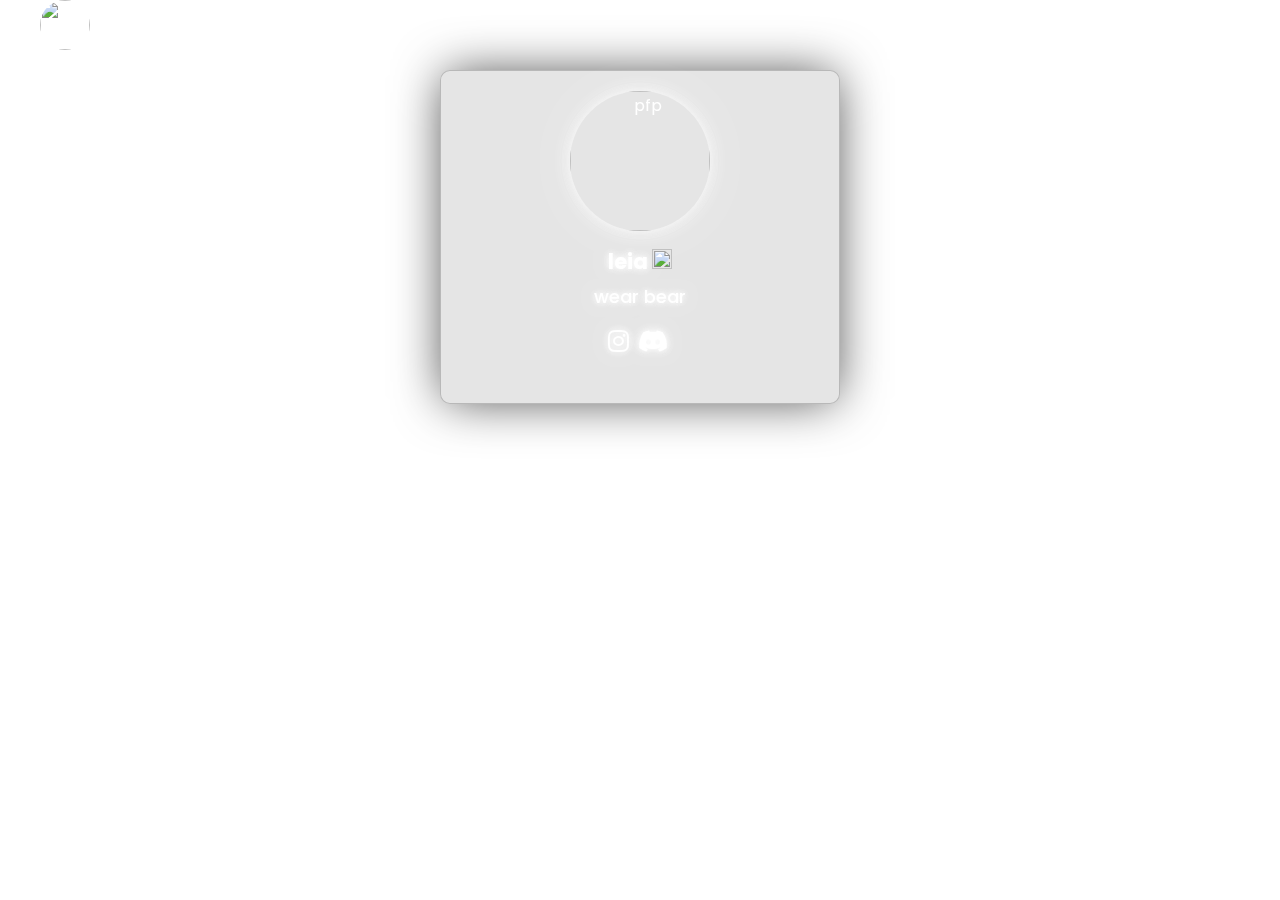
==== commit be80733f: "Update index.html" ====
--- a/leia/index.html
+++ b/leia/index.html
@@ -141,22 +141,7 @@
             background: #000
         }
         
-        #playPrompt {
-            display: none;
-            position: fixed;
-            top: 0;
-            left: 0;
-            width: 100%;
-            height: 100%;
-            background-color: rgba(0, 0, 0, 0.8);
-            color: white;
-            text-align: center;
-            line-height: 100vh;
-            font-family: "Poppins", sans-serif;
-            font-size: 20px;
-            z-index: 1000;
-            cursor: pointer;
-        }
+        
        /* Glowing effect and subtle hover effect for the username */
 .username {
     position: relative; /* Allow movement */
@@ -315,7 +300,7 @@
 
     </style>    
 
-    <div id="playPrompt">click</div>
+    
 
     <audio id="audioPlayer">
         <p id="currentSong"></p>
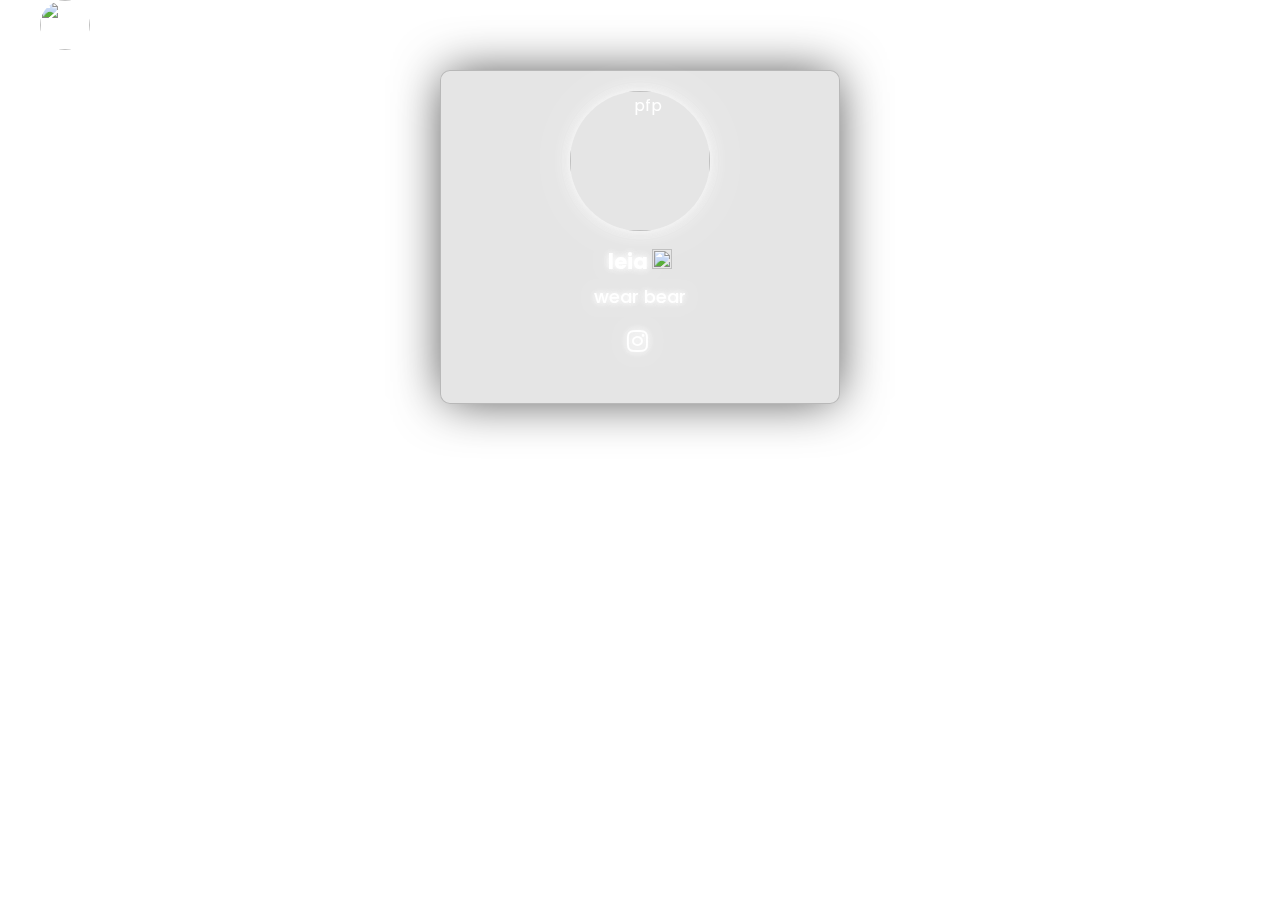
==== commit 495d4600: "Update index.html" ====
--- a/leia/index.html
+++ b/leia/index.html
@@ -412,7 +412,6 @@
                  <p class="bio-text">wear bear</span>
                         <div class="socials">
                         <div class="tooltip"><a target="_blank" href="https://instagram.com/reattachmentlol"><span class="tooltiptext">Instagram</span><i class="fa-brands fa-instagram social-icons"></i></a></div>
-                        <div class="tooltip"><a target="_blank" href="https://discord.gg/lmao"><span class="tooltiptext">Discord</span><i class="fa-brands fa-discord social-icons"></i></a></div>
                     </div>
             </div>
         
